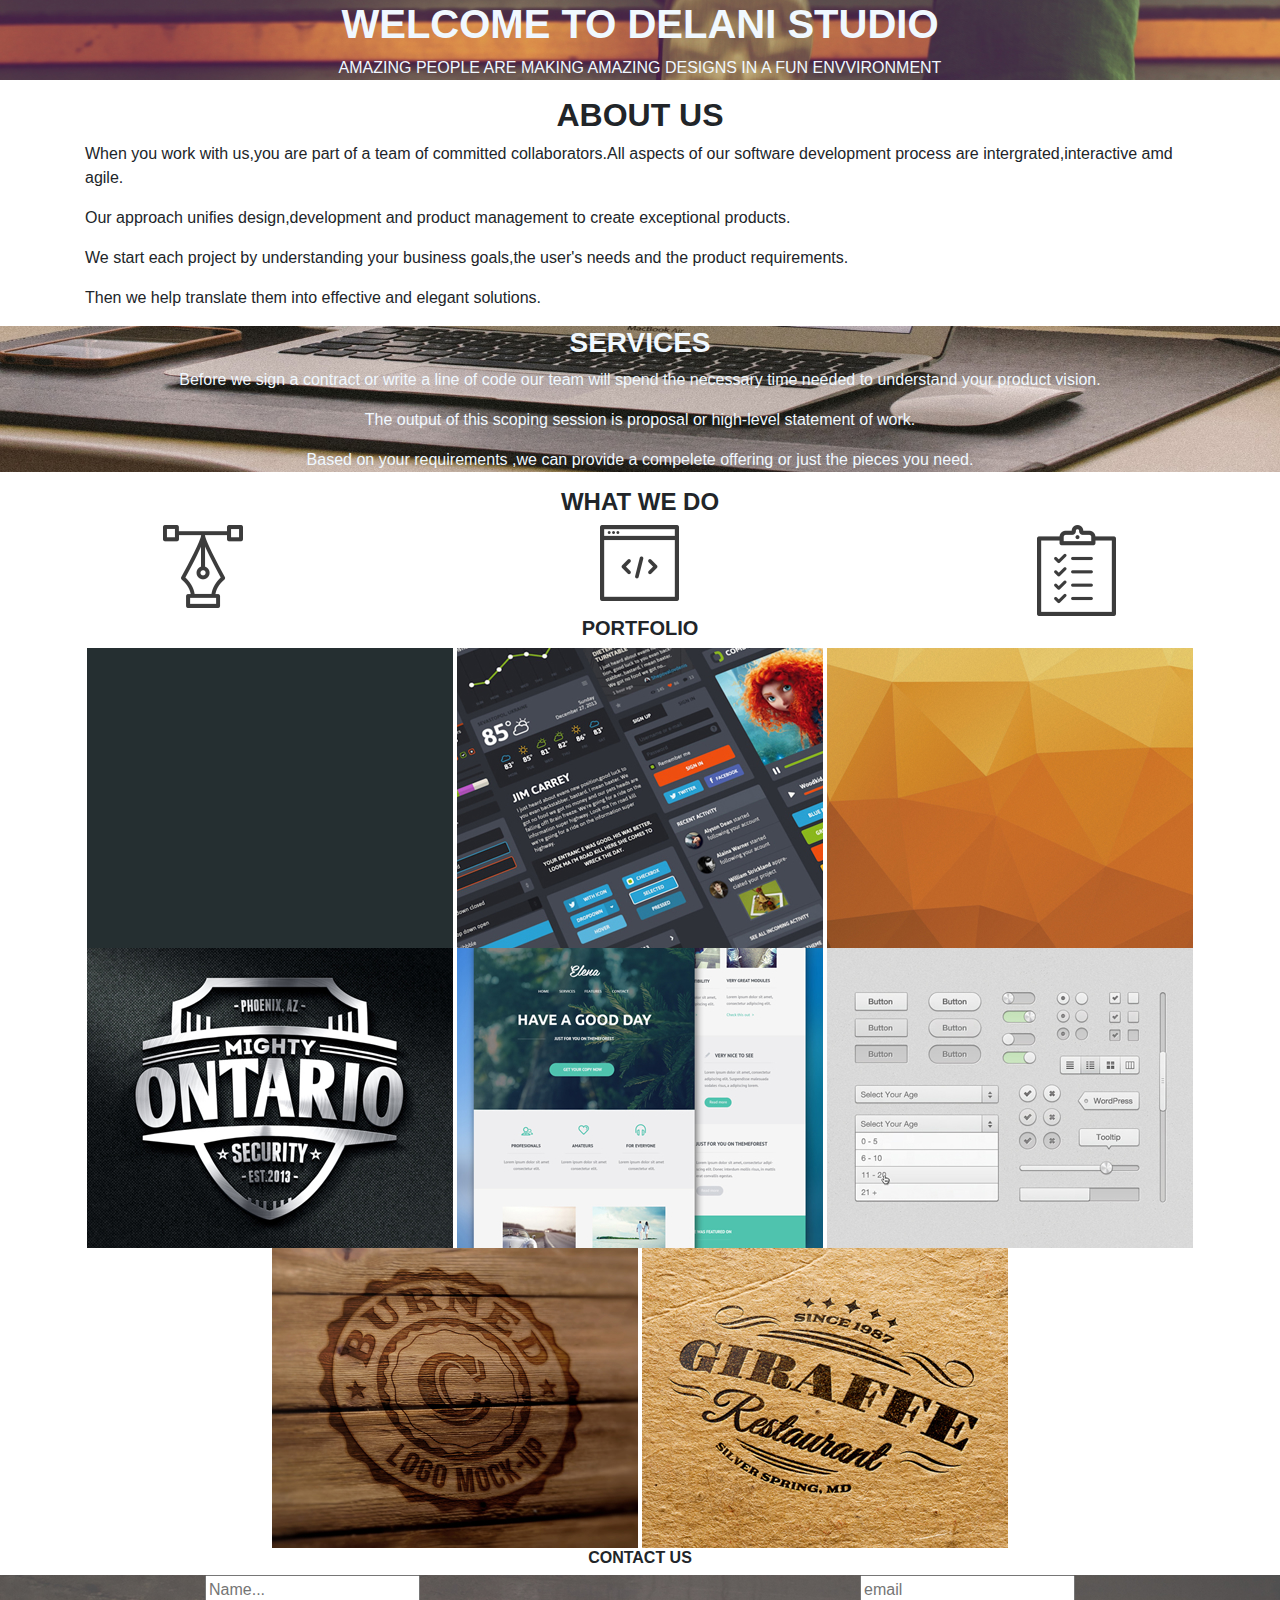
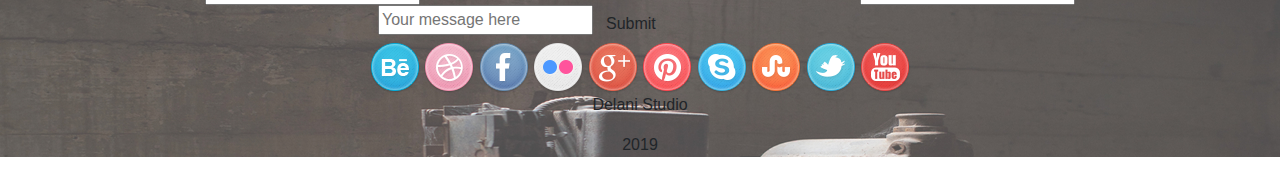
==== index.html @ 41eb016f "make changes to page using style.css and scripts.js" ====
<!DOCTYPE html>
<html>
    <head>
        <link href="css/bootstrap.css" rel="stylesheet" type="text/css">
        <link href="css/style.css" rel="stylesheet" type="text/css">
        <script  src="https://code.jquery.com/jquery-3.5.1.js"  integrity="sha256-QWo7LDvxbWT2tbbQ97B53yJnYU3WhH/C8ycbRAkjPDc="  crossorigin="anonymous"></script>
        <script src="js/scripts.js"></script>
          <title>Delani Studio</title>
    </head>
     <body>
         <div class="introduction">
           <h1><strong>WELCOME TO DELANI STUDIO</strong></h1>
             <p>AMAZING PEOPLE ARE MAKING AMAZING DESIGNS IN A FUN ENVVIRONMENT</p>
         </div>
         <div class="details">
           <div class="container">
             <h2><strong>ABOUT US</strong></h2>
               <p>When you work with us,you are part of a team of committed collaborators.All aspects of our software development process are intergrated,interactive amd agile.</p>
                <p>Our approach unifies design,development and product management to create exceptional products.</p>
                 <p>We start each project by understanding your business goals,the user's needs and the product requirements.</p>
                  <p>Then we help translate them into effective and elegant solutions.</p>
          </div>
         </div>
         <div class="services">
          <h3><strong>SERVICES</strong></h3>
            <p>Before we sign a contract or write a line of code our team will spend the necessary time needed to understand your product vision.</p>
             <p>The output of this scoping session is proposal or high-level statement of work.</p>
              <p>Based on your requirements ,we can provide a compelete offering or just the pieces you need.</p>
         </div>
          <h4><strong>WHAT WE DO</strong></h4>
           <div class="information">
           <div class="row">
             <div class="col-md-4">
               <span class="clickable"><img src="img/design-icon1.png" alt="A design icon"></span>
                <div class="design">
                 <p><strong>Design</strong></p>
                  <p>Our design practice offers a full range of services including brand strategy, interaction and visual design and user experience testing. Throughout your project, our designers create and implement visual design and workflows, solicit user feedback and work with you to make sure what gets built is what is needed.</p>
                </div>
             </div>
             <div class="col-md-4">
               <span class="clickable2"><img src="img/dev-icon2.png" alt="A dev icon"></span>
                <div class="development">
                 <p><strong>Development</strong></p>
                  <p>All engineers are fluent in the latest enterprise, mobile and web development technologies. They collaborate with your team to write, and improve code on a daily basis, using proven practices such as test-driven development and pair programming.</p>
                </div>
             </div>
             <div class="col-md-4">
               <span class="clickable3"><img src="img/product_icon3.png" alt="A product icon"></span>
                <div class="product">
                 <p><strong>Product Management</strong></p>
                  <p>Planning and development is iterative. Because we are constantly coding and testing, the products we build are always ready to go live. This iterative process allows for changes as business requirements evolve.</p>
                </div>
             </div>
           </div>
           </div>
         <h5><strong>PORTFOLIO</strong></h5>
          <div class="images">
           <img src="img/portfolio/work4.jpg">
           <img src="img/portfolio/work1.jpg">
           <img src="img/portfolio/work2.jpg">
           <img src="img/portfolio/work3.jpg">
           <img src="img/portfolio/work5.jpg">
           <img src="img/portfolio/work6.jpg">
           <img src="img/portfolio/work7.jpg">
           <img src="img/portfolio/work8.jpg">
          </div>
         <h6><strong>CONTACT US</strong></h6>
         <div id="contact">
          <form> 
            <div class="row">
              <div class="col-md-6">
            <input type="text" id="Name" placeholder="Name...">           
              </div>
              <div class="col-md-6">
            <input type="text" id="email" placeholder="email">
              </div>
            <span class="your-message"><input type="text" id="message" placeholder="Your message here"></span>
             <button type="submit" class="btn">Submit</button>
          </form>
         </div>
          <div class="social-icons">
          <img src="img/social-icons/behance.png">
          <img src="img/social-icons/dribble.png">
          <img src="img/social-icons/facebook.png">
          <img src="img/social-icons/flickr.png" >
          <img src="img/social-icons/g_plus.png" >
          <img src="img/social-icons/pinterest.png" >
          <img src="img/social-icons/skype.png" >
          <img src="img/social-icons/stumble_upon.png" >
          <img src="img/social-icons/twitter.png" >
          <img src="img/social-icons/you_tube.png" >
           <p>Delani Studio</p>
            <p>2019</p>
          </div>
     </body>
</html>
---- css/style.css ----
.introduction {
    background-image: url(../img/background1.jpg);
    background-size: 100%;
    background-repeat: no-repeat;
    color: aliceblue;
    text-align: center;
}
.details h2{
    text-align: center;
}
.services {
    background-image: url(../img/background2.jpg);
    background-size: 100%;
    background-repeat: no-repeat;
    color: aliceblue;
    text-align: center;
}
.design {
    display: none;
}
.development {
    display: none;
}
.product {
    display: none;
}
h4 {
    text-align: center;
}
h5 {
    text-align: center;
}
h6 {
    text-align: center;
}
#contact {
    text-align: center;
    background-image: url(../img/background3.jpg);
    background-repeat: no-repeat;
    background-size: 100%;
}
.images {
    text-align: center;
}
.information {
    text-align: center;
}
.your-message {
    padding-left: 30%;
}
.social-icons {
    text-align: center;
}
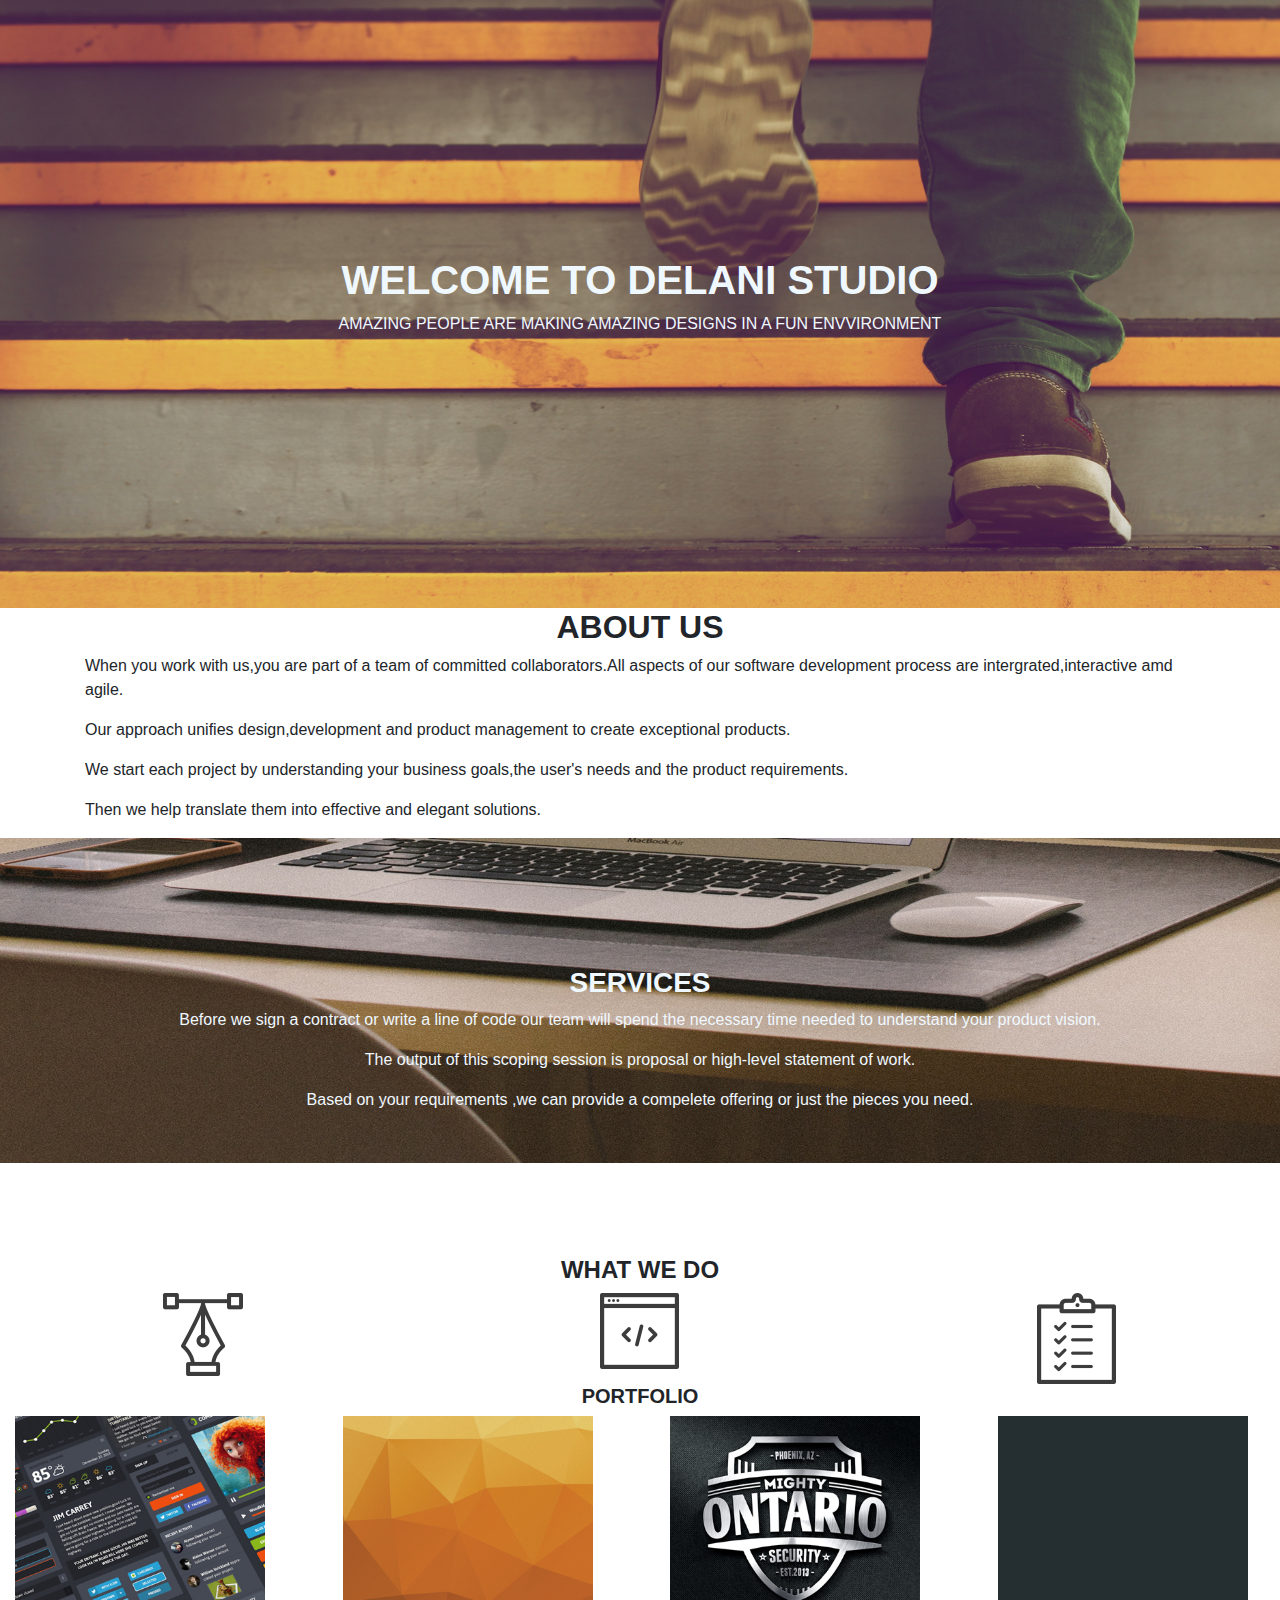
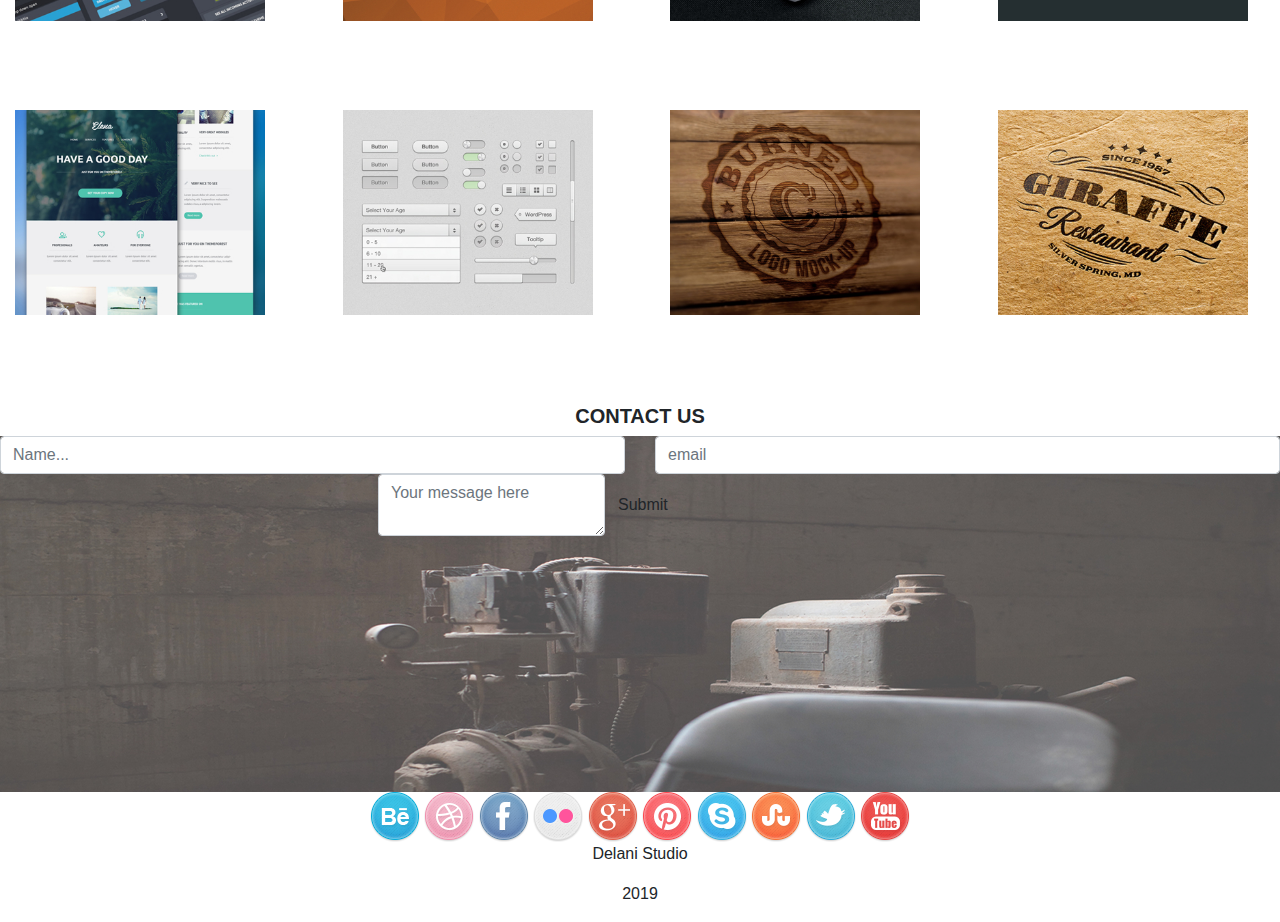
==== commit 09bc5c14: "make changes to page using scripts.js and style.css" ====
--- a/index.html
+++ b/index.html
@@ -53,31 +53,91 @@
              </div>
            </div>
            </div>
-         <h5><strong>PORTFOLIO</strong></h5>
-          <div class="images">
-           <img src="img/portfolio/work4.jpg">
-           <img src="img/portfolio/work1.jpg">
-           <img src="img/portfolio/work2.jpg">
-           <img src="img/portfolio/work3.jpg">
-           <img src="img/portfolio/work5.jpg">
-           <img src="img/portfolio/work6.jpg">
-           <img src="img/portfolio/work7.jpg">
-           <img src="img/portfolio/work8.jpg">
+           <div id="portfolio">
+          <h5><strong>PORTFOLIO</strong></h5>
+           <div class="portfolioimages">
+            <div class="row">
+              <div class="col-md-3">
+                <div class="container floatcaption">
+                 <img src="img/portfolio/work1.jpg" width="250px" class="portfolioimage">
+                  <div class="caption">
+                   <h6>brave mask project</h6>
+                  </div>
+                </div>
+              </div>
+              <div class="col-md-3">
+                <div class="container floatcaption">
+                 <img src="img/portfolio/work2.jpg" width="250px" class="portfolioimage">
+                  <div class="caption">
+                   <h6>yellow sand</h6>
+                  </div>
+                </div>
+              </div>
+              <div class="col-md-3">
+                <div class="container floatcaption">
+                 <img src="img/portfolio/work3.jpg" width="250px" class="portfolioimage">
+                  <div class="caption">
+                   <h6>Mighty Ontario</h6>
+                  </div>
+                </div>
+              </div>
+              <div class="col-md-3">
+                <div class="container floatcaption">
+                 <img src="img/portfolio/work4.jpg" width="250px" class="portfolioimage">
+                  <div class="caption">
+                   <h6>project black</h6>
+            </div>
+            </div>
+            </div>
+           <div class="col-md-3">
+            <div class="container floatcaption">
+           <img src="img/portfolio/work5.jpg" width="250px" class="portfolioimage">
+           <div class="caption">
+            <h6>project elena</h6>
+            </div>
+            </div>
+            </div>
+           <div class="col-md-3">
+            <div class="container floatcaption">
+           <img src="img/portfolio/work6.jpg" width="250px" class="portfolioimage">
+           <div class="caption">
+            <h6>kontrola Project</h6>
+            </div>
+            </div>
+            </div>
+           <div class="col-md-3">
+            <div class="container floatcaption">
+           <img src="img/portfolio/work7.jpg" width="250px" class="portfolioimage">
+           <div class="caption">
+            <h6>The burned project</h6>
+            </div>
+            </div>
+            </div>
+           <div class="col-md-3">
+            <div class="container floatcaption">
+           <img src="img/portfolio/work8.jpg" width="250px" class="portfolioimage">
+           <div class="caption">
+            <h6>project twiga</h6>
+            </div>
+            </div>
+            </div>
           </div>
-         <h6><strong>CONTACT US</strong></h6>
-         <div id="contact">
-          <form> 
+          </div>
+          </div>
+         <h5><strong>CONTACT US</strong></h5>
+          <div class="contact-info">
+          <form  id="contact"> 
             <div class="row">
               <div class="col-md-6">
-            <input type="text" id="Name" placeholder="Name...">           
+            <input type="text" id="Name" class="form-control" placeholder="Name..." name="NAME">           
               </div>
               <div class="col-md-6">
-            <input type="text" id="email" placeholder="email">
+            <input type="email" id="email" class="form-control "placeholder="email" name="EMAIL">
               </div>
-            <span class="your-message"><input type="text" id="message" placeholder="Your message here"></span>
+            <span class="your-message"><textarea class="form-control"  id="message" placeholder="Your message here" name="MESSAGE"></textarea></span>
              <button type="submit" class="btn">Submit</button>
           </form>
-         </div>
+          </div>
           <div class="social-icons">
           <img src="img/social-icons/behance.png">
           <img src="img/social-icons/dribble.png">
--- a/css/style.css
+++ b/css/style.css
@@ -1,4 +1,6 @@
 .introduction {
+    padding-top: 20%;
+    padding-bottom: 20%;
     background-image: url(../img/background1.jpg);
     background-size: 100%;
     background-repeat: no-repeat;
@@ -9,6 +11,8 @@
     text-align: center;
 }
 .services {
+    padding-top: 10%;
+    padding-bottom: 10%;
     background-image: url(../img/background2.jpg);
     background-size: 100%;
     background-repeat: no-repeat;
@@ -34,10 +38,14 @@
     text-align: center;
 }
 #contact {
+    padding-bottom: 20%;
     text-align: center;
     background-image: url(../img/background3.jpg);
     background-repeat: no-repeat;
     background-size: 100%;
+}
+#contact-info form {
+    padding-bottom: 40%;
 }
 .images {
     text-align: center;
@@ -50,4 +58,22 @@
 }
 .social-icons {
     text-align: center;
+}
+.floatcaption {
+    padding-bottom: 30%;
+    cursor: pointer;
+}
+.floatcaption .caption {
+    display: none;
+    background: white;
+    color: black;
+    padding: 15%;
+    opacity: 0.6;
+    width: 250px;
+    position: absolute;
+    bottom: 20%;
+}
+h6 {
+    cursor: pointer;
+    overflow: hidden;
 }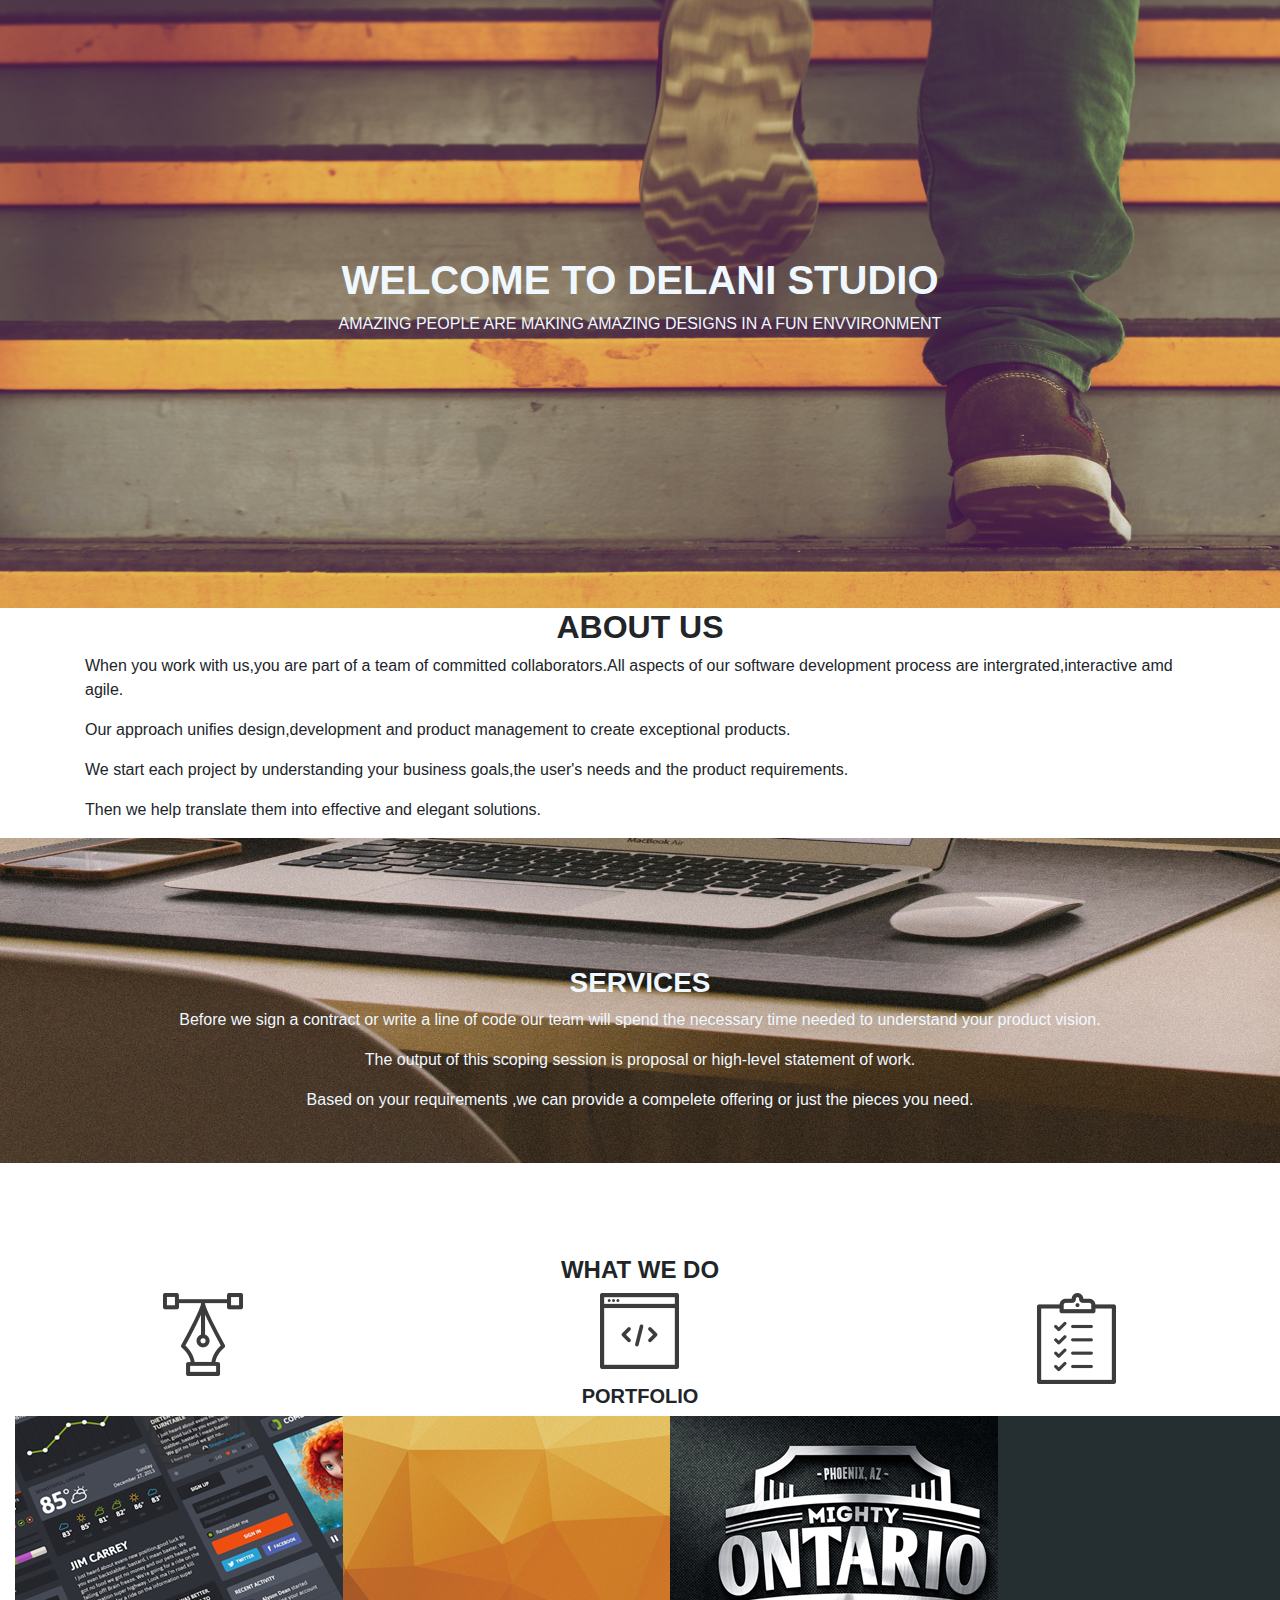
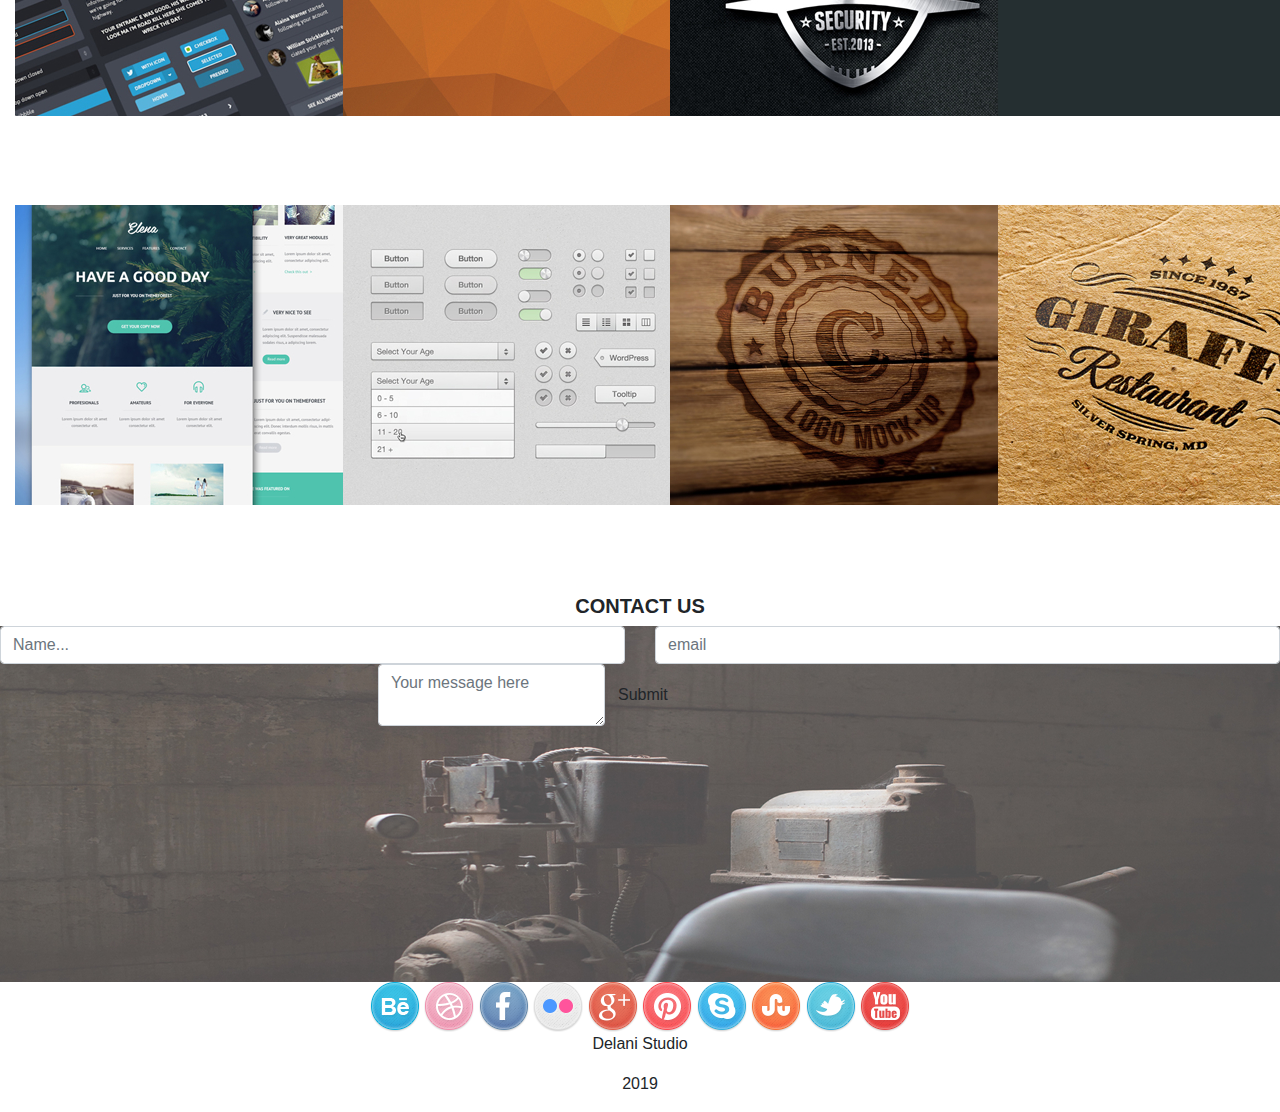
==== commit d17b538d: "add font style to the page" ====
--- a/index.html
+++ b/index.html
@@ -5,6 +5,7 @@
         <link href="css/style.css" rel="stylesheet" type="text/css">
         <script  src="https://code.jquery.com/jquery-3.5.1.js"  integrity="sha256-QWo7LDvxbWT2tbbQ97B53yJnYU3WhH/C8ycbRAkjPDc="  crossorigin="anonymous"></script>
         <script src="js/scripts.js"></script>
+        <link href='https://fonts.googleapis.com/css?family=El Messiri' rel='stylesheet'>
           <title>Delani Studio</title>
     </head>
      <body>
@@ -53,13 +54,13 @@
              </div>
            </div>
            </div>
-           <div id="portfolio">
+         <div id="portfolio">
           <h5><strong>PORTFOLIO</strong></h5>
            <div class="portfolioimages">
             <div class="row">
               <div class="col-md-3">
                 <div class="container floatcaption">
-                 <img src="img/portfolio/work1.jpg" width="250px" class="portfolioimage">
+                 <img src="img/portfolio/work1.jpg"  class="portfolioimage">
                   <div class="caption">
                    <h6>brave mask project</h6>
                   </div>
@@ -67,7 +68,7 @@
               </div>
               <div class="col-md-3">
                 <div class="container floatcaption">
-                 <img src="img/portfolio/work2.jpg" width="250px" class="portfolioimage">
+                 <img src="img/portfolio/work2.jpg"  class="portfolioimage">
                   <div class="caption">
                    <h6>yellow sand</h6>
                   </div>
@@ -75,7 +76,7 @@
               </div>
               <div class="col-md-3">
                 <div class="container floatcaption">
-                 <img src="img/portfolio/work3.jpg" width="250px" class="portfolioimage">
+                 <img src="img/portfolio/work3.jpg"  class="portfolioimage">
                   <div class="caption">
                    <h6>Mighty Ontario</h6>
                   </div>
@@ -83,74 +84,74 @@
               </div>
               <div class="col-md-3">
                 <div class="container floatcaption">
-                 <img src="img/portfolio/work4.jpg" width="250px" class="portfolioimage">
+                 <img src="img/portfolio/work4.jpg"  class="portfolioimage">
                   <div class="caption">
                    <h6>project black</h6>
-            </div>
-            </div>
-            </div>
-           <div class="col-md-3">
-            <div class="container floatcaption">
-           <img src="img/portfolio/work5.jpg" width="250px" class="portfolioimage">
-           <div class="caption">
-            <h6>project elena</h6>
-            </div>
-            </div>
-            </div>
-           <div class="col-md-3">
-            <div class="container floatcaption">
-           <img src="img/portfolio/work6.jpg" width="250px" class="portfolioimage">
-           <div class="caption">
-            <h6>kontrola Project</h6>
-            </div>
-            </div>
-            </div>
-           <div class="col-md-3">
-            <div class="container floatcaption">
-           <img src="img/portfolio/work7.jpg" width="250px" class="portfolioimage">
-           <div class="caption">
-            <h6>The burned project</h6>
-            </div>
-            </div>
-            </div>
-           <div class="col-md-3">
-            <div class="container floatcaption">
-           <img src="img/portfolio/work8.jpg" width="250px" class="portfolioimage">
-           <div class="caption">
-            <h6>project twiga</h6>
-            </div>
-            </div>
-            </div>
-          </div>
-          </div>
-          </div>
-         <h5><strong>CONTACT US</strong></h5>
-          <div class="contact-info">
-          <form  id="contact"> 
-            <div class="row">
+                  </div>
+                </div>
+              </div>
+              <div class="col-md-3">
+                <div class="container floatcaption">
+                 <img src="img/portfolio/work5.jpg"  class="portfolioimage">
+                  <div class="caption">
+                   <h6>project elena</h6>
+                  </div>
+                </div>
+              </div>
+              <div class="col-md-3">
+                <div class="container floatcaption">
+                 <img src="img/portfolio/work6.jpg"  class="portfolioimage">
+                  <div class="caption">
+                   <h6>kontrola Project</h6>
+                  </div>
+                </div>
+              </div>
+              <div class="col-md-3">
+                <div class="container floatcaption">
+                 <img src="img/portfolio/work7.jpg"  class="portfolioimage">
+                  <div class="caption">
+                   <h6>The burned project</h6>
+                  </div>
+                </div>
+              </div>
+              <div class="col-md-3">
+                <div class="container floatcaption">
+                 <img src="img/portfolio/work8.jpg" class="portfolioimage">
+                  <div class="caption">
+                   <h6>project twiga</h6>
+                  </div>
+                </div>
+              </div>
+             </div>
+           </div>
+         </div>
+          <h5><strong>CONTACT US</strong></h5>
+           <div class="contact-info">
+            <form  id="contact"> 
+             <div class="row">
               <div class="col-md-6">
-            <input type="text" id="Name" class="form-control" placeholder="Name..." name="NAME">           
+               <input type="text" id="Name" class="form-control" placeholder="Name..." name="NAME">           
               </div>
               <div class="col-md-6">
-            <input type="email" id="email" class="form-control "placeholder="email" name="EMAIL">
+               <input type="email" id="email" class="form-control "placeholder="email" name="EMAIL">
               </div>
-            <span class="your-message"><textarea class="form-control"  id="message" placeholder="Your message here" name="MESSAGE"></textarea></span>
-             <button type="submit" class="btn">Submit</button>
-          </form>
-          </div>
-          <div class="social-icons">
-          <img src="img/social-icons/behance.png">
-          <img src="img/social-icons/dribble.png">
-          <img src="img/social-icons/facebook.png">
-          <img src="img/social-icons/flickr.png" >
-          <img src="img/social-icons/g_plus.png" >
-          <img src="img/social-icons/pinterest.png" >
-          <img src="img/social-icons/skype.png" >
-          <img src="img/social-icons/stumble_upon.png" >
-          <img src="img/social-icons/twitter.png" >
-          <img src="img/social-icons/you_tube.png" >
-           <p>Delani Studio</p>
-            <p>2019</p>
-          </div>
+              <span class="your-message"><textarea class="form-control"  id="message" placeholder="Your message here" name="MESSAGE"></textarea></span>
+              <button type="submit" class="btn">Submit</button>
+            </form>
+           </div>
+           <div class="social-icons">
+            <img src="img/social-icons/behance.png">
+             <img src="img/social-icons/dribble.png">
+              <img src="img/social-icons/facebook.png">
+               <img src="img/social-icons/flickr.png" >
+               <img src="img/social-icons/g_plus.png" >
+                <img src="img/social-icons/pinterest.png" >
+                 <img src="img/social-icons/skype.png" >
+                  <img src="img/social-icons/stumble_upon.png" >
+                   <img src="img/social-icons/twitter.png" >
+                    <img src="img/social-icons/you_tube.png" >
+            <p>Delani Studio</p>
+             <p>2019</p>
+           </div>
      </body>
 </html>--- a/css/style.css
+++ b/css/style.css
@@ -76,4 +76,8 @@
 h6 {
     cursor: pointer;
     overflow: hidden;
-}+}
+body {
+    body {
+        font-family: 'El Messiri';font-size: 22px;
+    }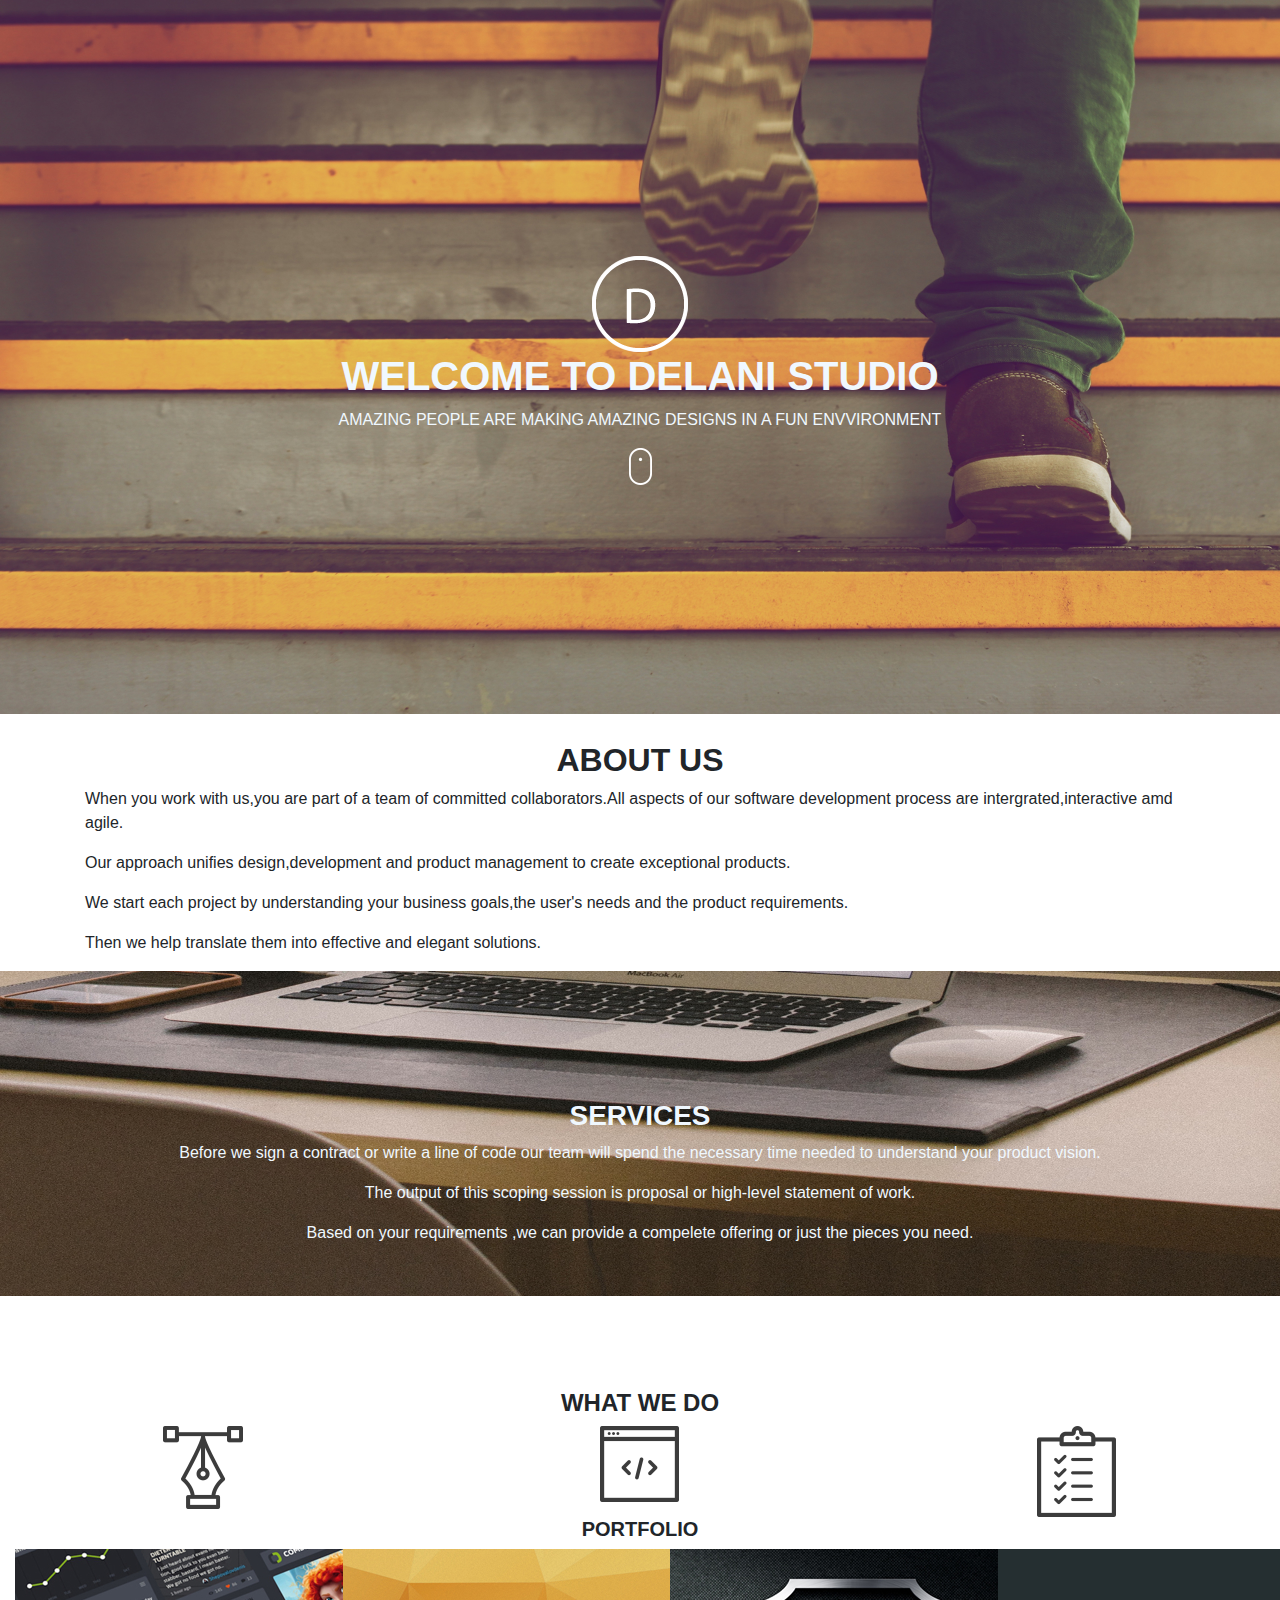
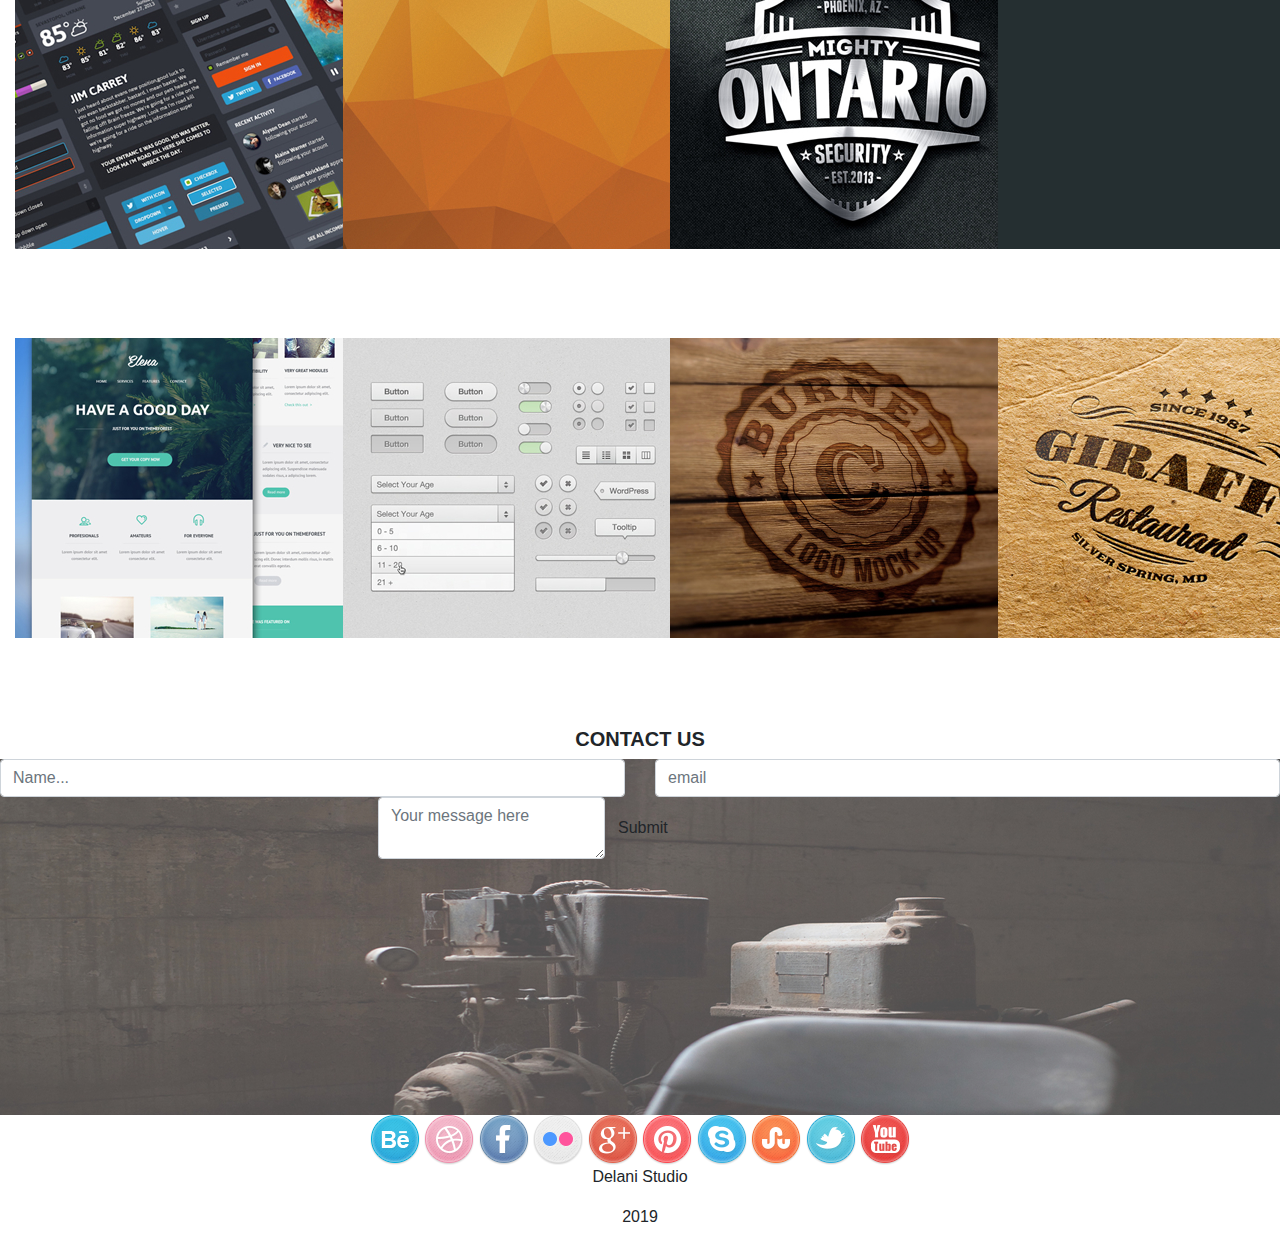
==== commit f8a77b96: "add the logo and mouse click icon to the page and make changes to scripts.js" ====
--- a/index.html
+++ b/index.html
@@ -10,8 +10,10 @@
     </head>
      <body>
          <div class="introduction">
+           <img src="img/logo.png">
            <h1><strong>WELCOME TO DELANI STUDIO</strong></h1>
              <p>AMAZING PEOPLE ARE MAKING AMAZING DESIGNS IN A FUN ENVVIRONMENT</p>
+             <img src="img/mouse_click.png">
          </div>
          <div class="details">
            <div class="container">
@@ -62,7 +64,7 @@
                 <div class="container floatcaption">
                  <img src="img/portfolio/work1.jpg"  class="portfolioimage">
                   <div class="caption">
-                   <h6>brave mask project</h6>
+                   <h6>Jim Carrey project</h6>
                   </div>
                 </div>
               </div>
@@ -70,7 +72,7 @@
                 <div class="container floatcaption">
                  <img src="img/portfolio/work2.jpg"  class="portfolioimage">
                   <div class="caption">
-                   <h6>yellow sand</h6>
+                   <h6>project yellow </h6>
                   </div>
                 </div>
               </div>
@@ -78,7 +80,7 @@
                 <div class="container floatcaption">
                  <img src="img/portfolio/work3.jpg"  class="portfolioimage">
                   <div class="caption">
-                   <h6>Mighty Ontario</h6>
+                   <h6>Mighty Ontario security</h6>
                   </div>
                 </div>
               </div>
@@ -102,7 +104,7 @@
                 <div class="container floatcaption">
                  <img src="img/portfolio/work6.jpg"  class="portfolioimage">
                   <div class="caption">
-                   <h6>kontrola Project</h6>
+                   <h6>Age Project</h6>
                   </div>
                 </div>
               </div>
@@ -118,7 +120,7 @@
                 <div class="container floatcaption">
                  <img src="img/portfolio/work8.jpg" class="portfolioimage">
                   <div class="caption">
-                   <h6>project twiga</h6>
+                   <h6>restaurant project</h6>
                   </div>
                 </div>
               </div>
@@ -141,15 +143,15 @@
            </div>
            <div class="social-icons">
             <img src="img/social-icons/behance.png">
-             <img src="img/social-icons/dribble.png">
-              <img src="img/social-icons/facebook.png">
-               <img src="img/social-icons/flickr.png" >
-               <img src="img/social-icons/g_plus.png" >
-                <img src="img/social-icons/pinterest.png" >
-                 <img src="img/social-icons/skype.png" >
-                  <img src="img/social-icons/stumble_upon.png" >
-                   <img src="img/social-icons/twitter.png" >
-                    <img src="img/social-icons/you_tube.png" >
+            <img src="img/social-icons/dribble.png">
+            <img src="img/social-icons/facebook.png">
+            <img src="img/social-icons/flickr.png" >
+            <img src="img/social-icons/g_plus.png" >
+            <img src="img/social-icons/pinterest.png" >
+            <img src="img/social-icons/skype.png" >
+            <img src="img/social-icons/stumble_upon.png" >
+            <img src="img/social-icons/twitter.png" >
+            <img src="img/social-icons/you_tube.png" >
             <p>Delani Studio</p>
              <p>2019</p>
            </div>
